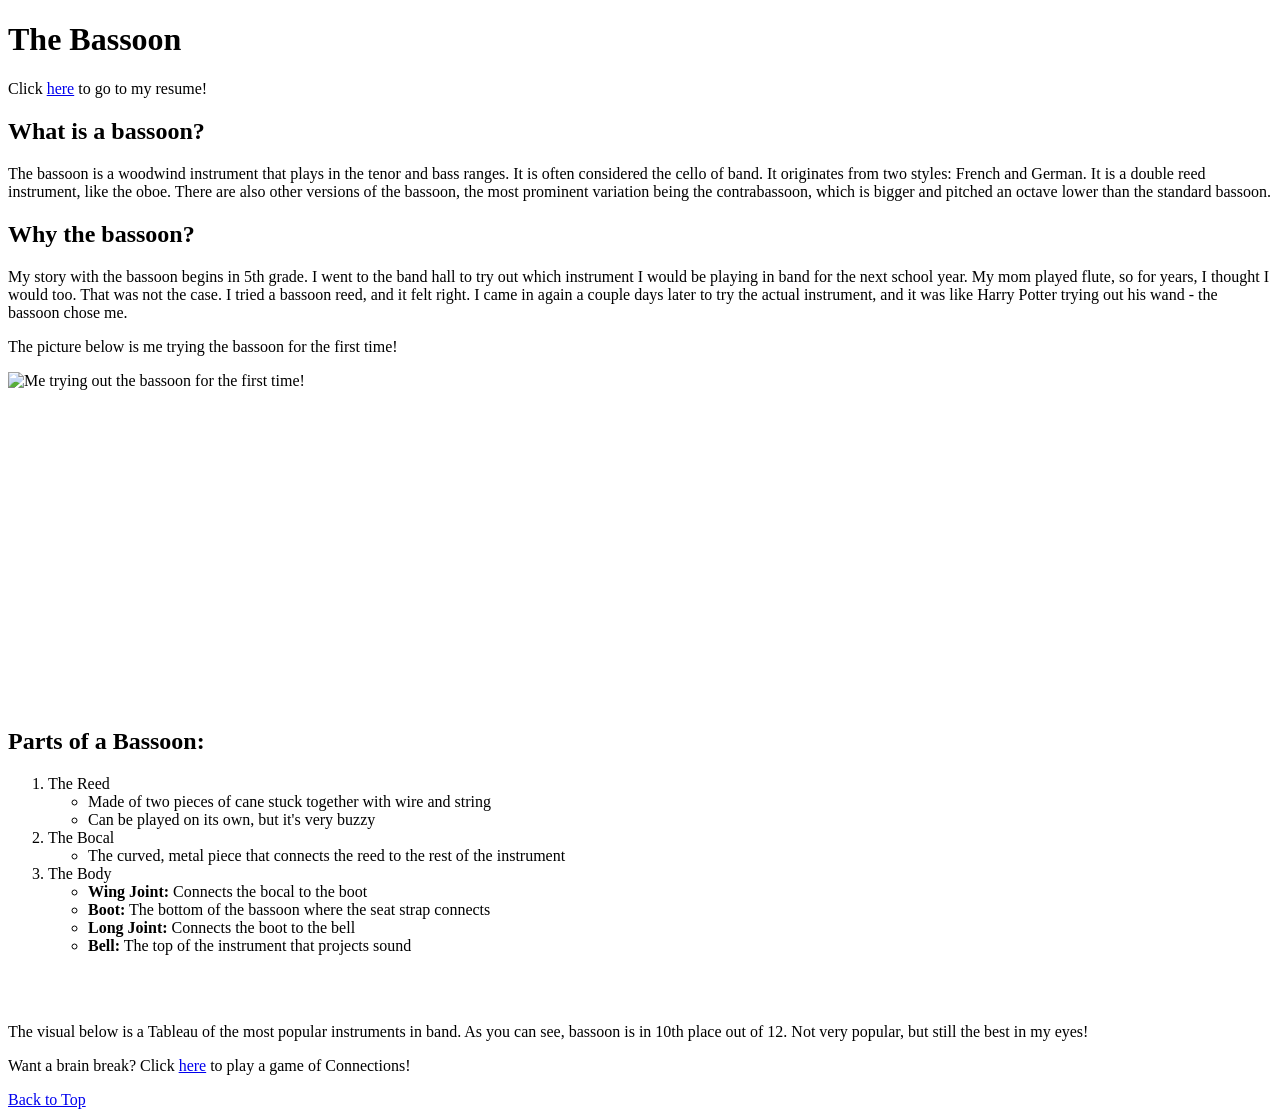
==== fromScratch.html @ 5c1c96fa "Add files via upload" ====
<!DOCTYPE html>
<html lang="en">
<head>
    <meta charset="UTF-8">
    <meta name="viewport" content="width=device-width, initial-scale=1.0">
    <link rel="stylesheet" href="css/mystyles.css" type="text/css">
    <title>The Bassoon</title>
</head>
<body>
    <div class="header-box">
        <h1 id="top">The Bassoon</h1>
        <nav>Click <a href="index.html">here</a> to go to my resume!</nav>
    </div>

    <div class="content-container">
        <h2>What is a bassoon?</h2>
        <p>The bassoon is a woodwind instrument that plays in the tenor and bass ranges. 
            It is often considered the cello of band. It originates from two styles: French and German. 
            It is a double reed instrument, like the oboe. There are also other versions of the bassoon, 
            the most prominent variation being the contrabassoon, which is bigger and pitched an octave 
            lower than the standard bassoon.
        </p>

        <h2>Why the bassoon?</h2>
        <p>My story with the bassoon begins in 5th grade. I went to the band hall to try out which instrument 
            I would be playing in band for the next school year. My mom played flute, so for years, I thought I would too. 
            That was not the case. I tried a bassoon reed, and it felt right. I came in again a couple days later to try the 
            actual instrument, and it was like Harry Potter trying out his wand - the bassoon chose me.
        </p>
        <p>The picture below is me trying the bassoon for the first time!</p>
    </div>

    <div class="media-wrapper">
        <img src="assets/img/FirstTimeBassoon.jpg" alt="Me trying out the bassoon for the first time!">
        
        <br>

        <iframe width="560" height="315" src="https://www.youtube.com/embed/MlCy4_Eof3g?si=Bkf8O7g7lN8RFWeI" 
            title="YouTube video player" frameborder="0" allow="accelerometer; autoplay; clipboard-write; encrypted-media; 
            gyroscope; picture-in-picture; web-share" referrerpolicy="strict-origin-when-cross-origin" allowfullscreen>
        </iframe>

<div class="media-wrapper">
    <h2>Parts of a Bassoon:</h2>
    
    <div class="list-container">
        <ol>
            <li>The Reed
                <ul>
                    <li>Made of two pieces of cane stuck together with wire and string</li>
                    <li>Can be played on its own, but it's very buzzy</li>
                </ul>
            </li>
            <li>The Bocal</li>
                <ul>
                    <li>The curved, metal piece that connects the reed to the rest of the instrument</li>
                </ul>
            <li>The Body
                <ul>
                    <li><strong>Wing Joint:</strong> Connects the bocal to the boot</li>
                    <li><strong>Boot:</strong> The bottom of the bassoon where the seat strap connects</li>
                    <li><strong>Long Joint:</strong> Connects the boot to the bell</li>
                    <li><strong>Bell:</strong> The top of the instrument that projects sound</li>
                </ul>
            </li>
        </ol>
    </div>
<br><br>
    </div>
        <p style="text-align:left;" class="content-container">
            The visual below is a Tableau of the most popular instruments in band. As you can see, bassoon is in 10th place out of 12. Not very popular, but still the best in my eyes!</p>
        <div class='tableauPlaceholder' id='viz1776913137018' style='position: relative'>
            <noscript><a href='#'><img alt='Instrument Popularity ' src='https:&#47;&#47;public.tableau.com&#47;static&#47;images&#47;In&#47;InstrumentPopularityTableau&#47;InstrumentPopularity&#47;1_rss.png' style='border: none' /></a></noscript>
            <object class='tableauViz' style='display:none;'>
                <param name='host_url' value='https%3A%2F%2Fpublic.tableau.com%2F' /> 
                <param name='embed_code_version' value='3' /> 
                <param name='site_root' value='' />
                <param name='name' value='InstrumentPopularityTableau&#47;InstrumentPopularity' />
                <param name='tabs' value='no' />
                <param name='toolbar' value='yes' />
                <param name='static_image' value='https:&#47;&#47;public.tableau.com&#47;static&#47;images&#47;In&#47;InstrumentPopularityTableau&#47;InstrumentPopularity&#47;1.png' /> 
                <param name='animate_transition' value='yes' />
                <param name='display_static_image' value='yes' />
                <param name='display_spinner' value='yes' />
                <param name='display_overlay' value='yes' />
                <param name='display_count' value='yes' />
                <param name='language' value='en-US' />
                <param name='filter' value='publish=yes' />
            </object>
        </div>                
        <script type='text/javascript'>                    
            var divElement = document.getElementById('viz1776913137018');                    
            var vizElement = divElement.getElementsByTagName('object')[0];                    
            vizElement.style.width='100%';vizElement.style.height=(divElement.offsetWidth*0.75)+'px';                    
            var scriptElement = document.createElement('script');                    
            scriptElement.src = 'https://public.tableau.com/javascripts/api/viz_v1.js';                    
            vizElement.parentNode.insertBefore(scriptElement, vizElement);                
        </script>

        <p class="footer-links">Want a brain break? Click <a href="fromAI.html">here</a> to play a game of Connections!</p>
        <a href="#top" class="back-to-top">Back to Top</a>
    </div>
</body>
</html>
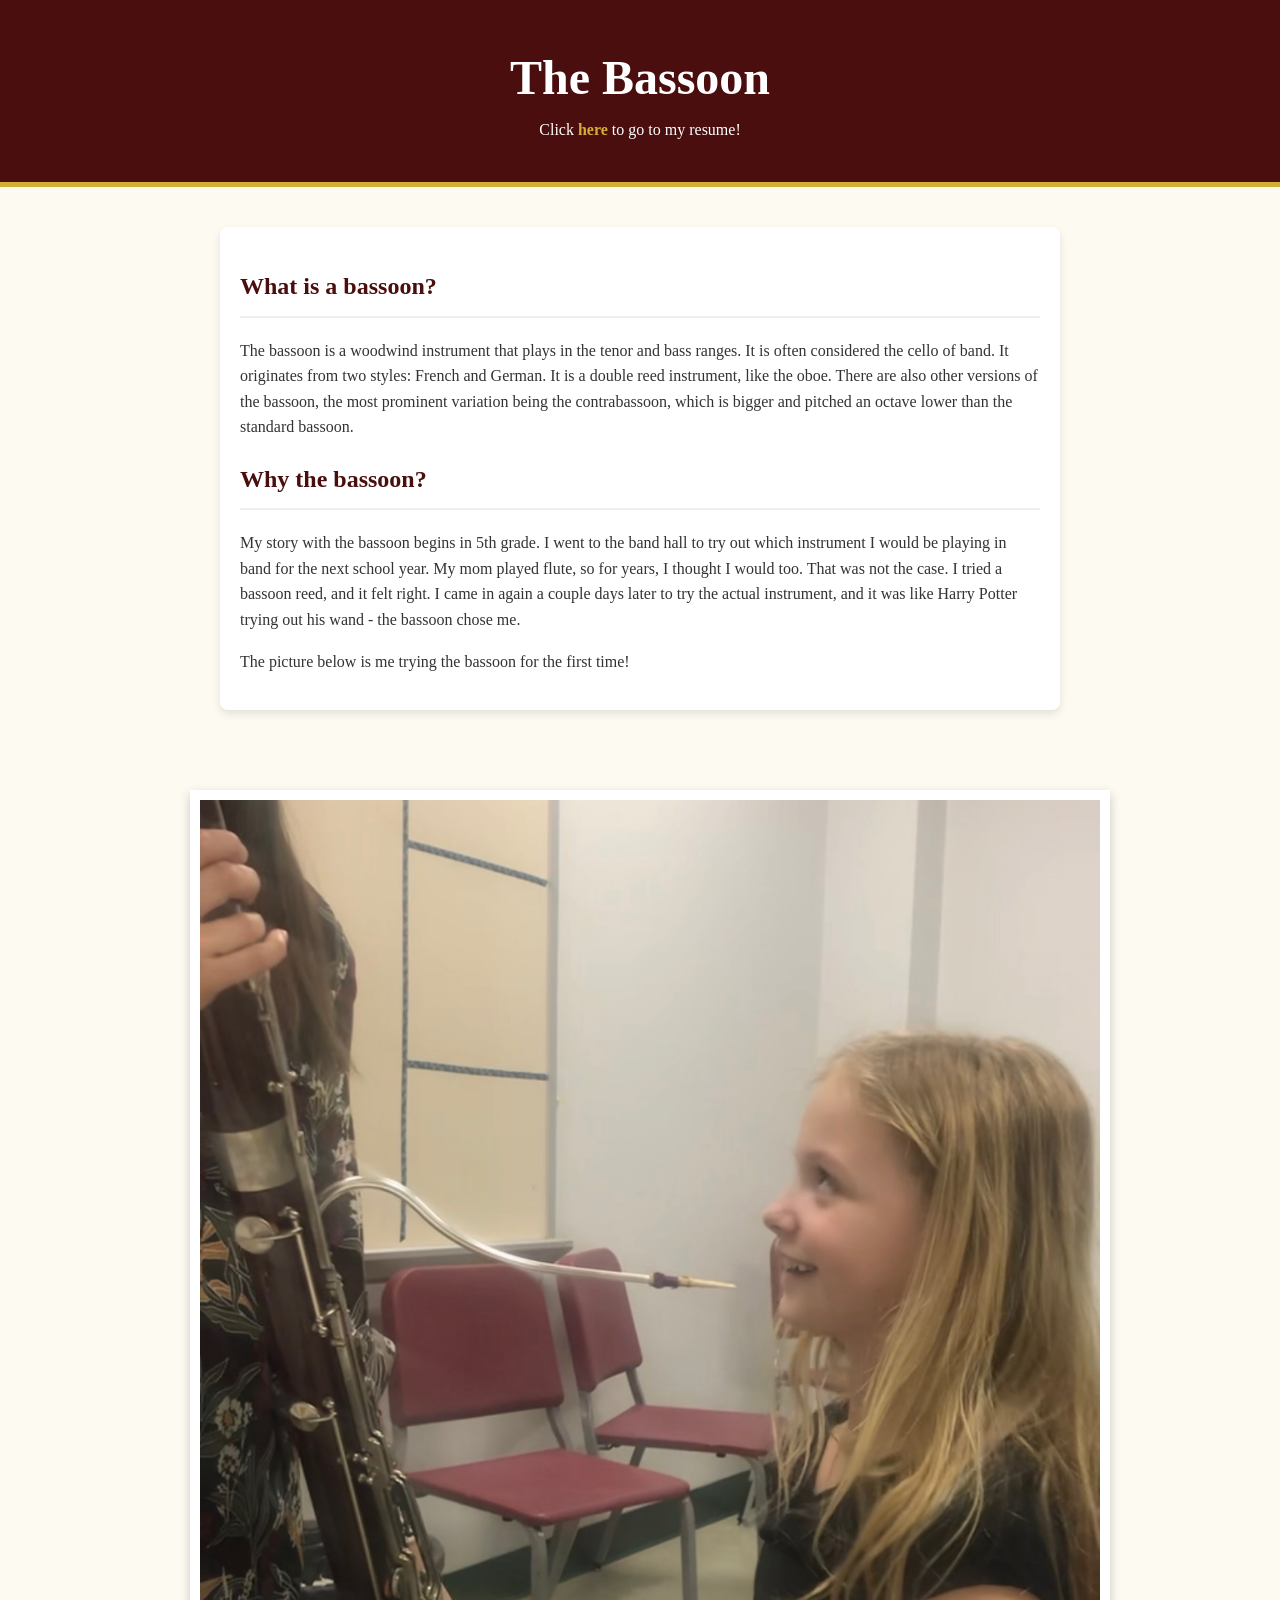
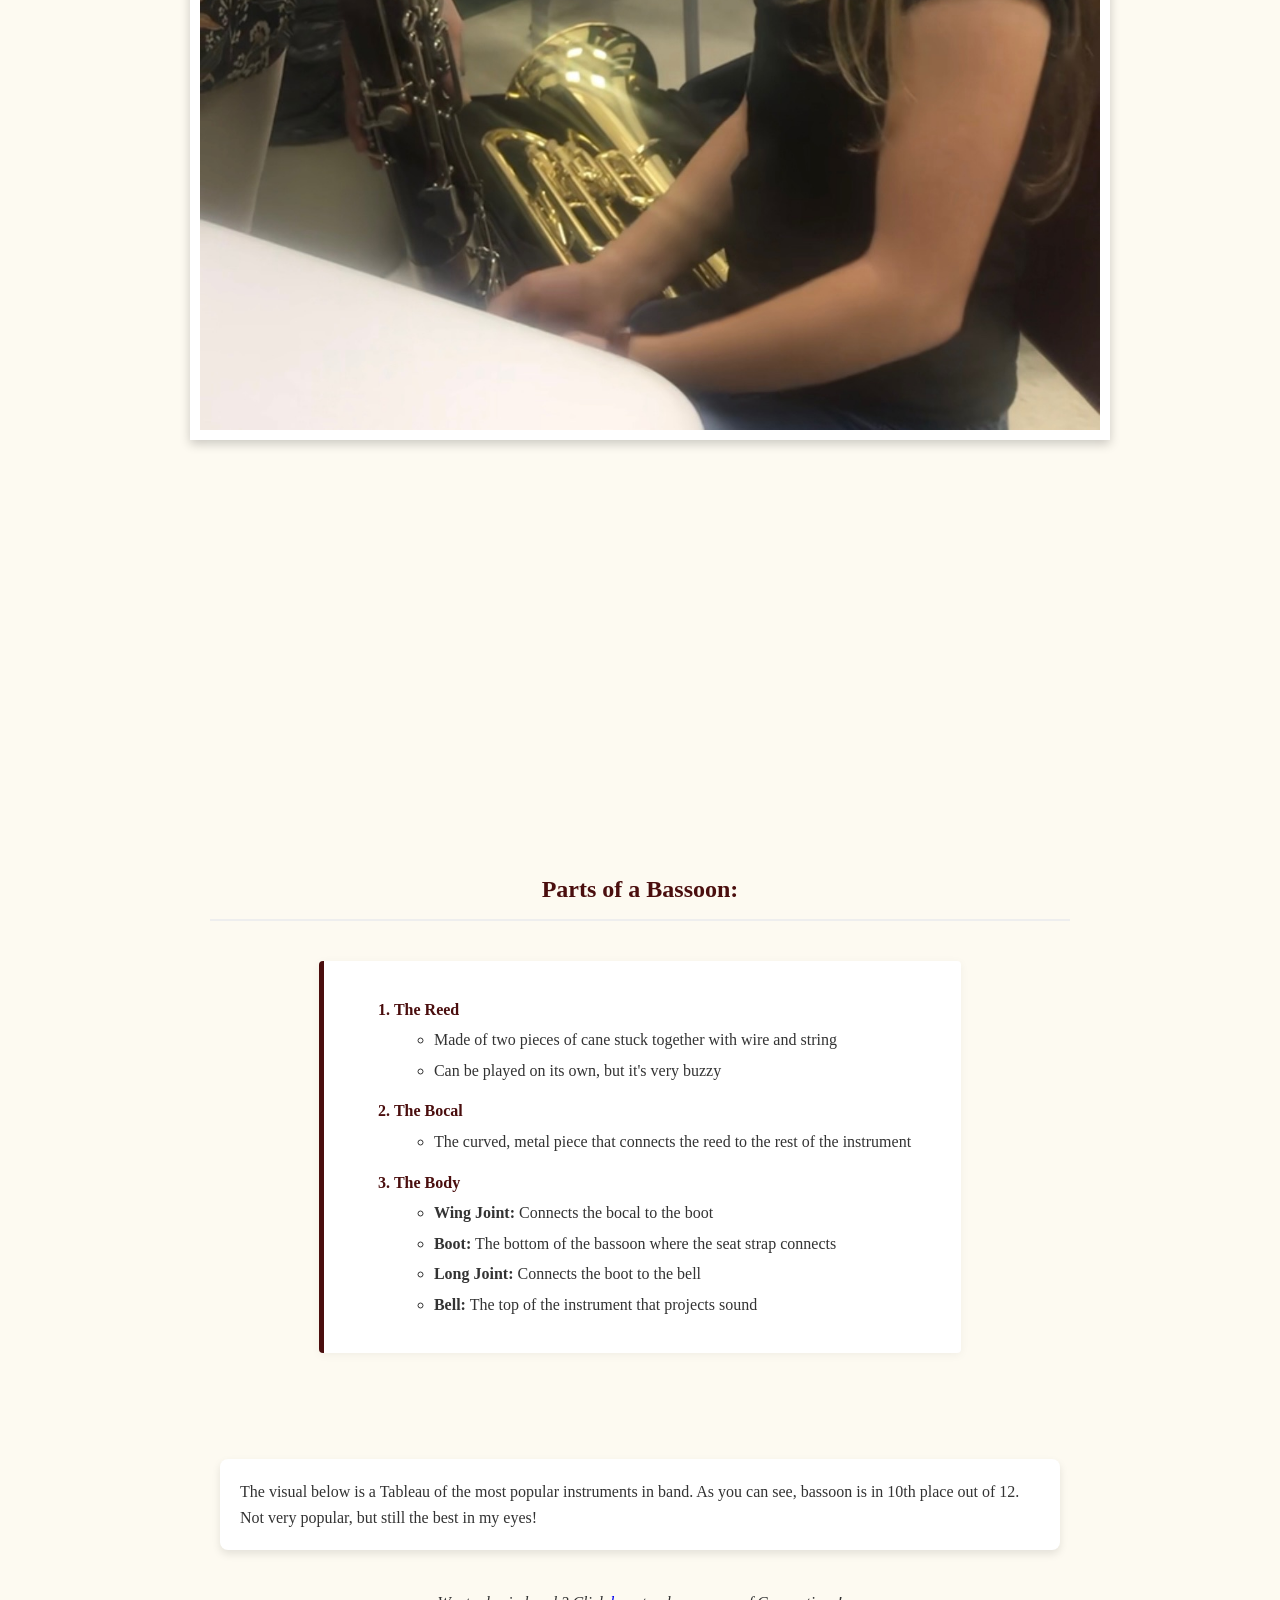
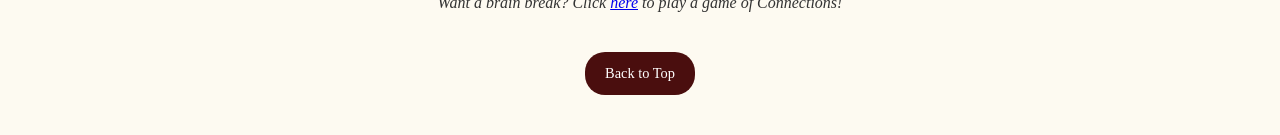
==== commit 73696e96: "Update fromScratch.html more linking changes" ====
--- a/fromScratch.html
+++ b/fromScratch.html
@@ -3,7 +3,7 @@
 <head>
     <meta charset="UTF-8">
     <meta name="viewport" content="width=device-width, initial-scale=1.0">
-    <link rel="stylesheet" href="css/mystyles.css" type="text/css">
+    <link rel="stylesheet" href="mystyles.css" type="text/css">
     <title>The Bassoon</title>
 </head>
 <body>
@@ -31,7 +31,7 @@
     </div>
 
     <div class="media-wrapper">
-        <img src="assets/img/FirstTimeBassoon.jpg" alt="Me trying out the bassoon for the first time!">
+        <img src="FirstTimeBassoon.jpg" alt="Me trying out the bassoon for the first time!">
         
         <br>
 
@@ -101,4 +101,4 @@
         <a href="#top" class="back-to-top">Back to Top</a>
     </div>
 </body>
-</html>+</html>
--- a/mystyles.css
+++ b/mystyles.css
@@ -0,0 +1,122 @@
+/* 1. Global Styles & Background */
+body {
+    background-color: #fdfaf1; /* Light parchment color */
+    font-family: 'Georgia', serif; /* Classic font for a classical instrument */
+    color: #333; /* Dark grey for readability */
+    margin: 0;
+    padding: 0;
+    line-height: 1.6;
+}
+
+/* 2. Header Box Styling (Div 1) */
+.header-box {
+    background-color: #4a0e0e; /* Deep Mahogany wood color */
+    color: #ffffff; /* Font color style */
+    padding: 40px 20px;
+    text-align: center;
+    border-bottom: 5px solid #d4af37; /* Gold accent like instrument keys */
+}
+
+.header-box h1 {
+    font-family: 'Times New Roman', serif;
+    font-size: 3rem;
+    margin: 0;
+}
+
+.header-box nav a {
+    color: #d4af37;
+    text-decoration: none;
+    font-weight: bold;
+}
+
+/* 3. Content Container Styling (Div 2) */
+.content-container {
+    max-width: 800px;
+    margin: 40px auto; /* Centers the div */
+    padding: 20px;
+    background-color: #ffffff;
+    box-shadow: 0 4px 8px rgba(0,0,0,0.1);
+    border-radius: 8px;
+}
+
+h2 {
+    color: #4a0e0e; /* Matching the mahogany theme */
+    border-bottom: 2px solid #eee;
+    padding-bottom: 10px;
+}
+
+/* 4. Media Wrapper Styling (Div 3) */
+.media-wrapper {
+    max-width: 900px;
+    margin: 20px auto;
+    text-align: center;
+    padding-bottom: 50px;
+}
+
+/* Specific styling for images and videos to keep them neat */
+img {
+    max-width: 100%;
+    height: auto;
+    border: 10px solid #fff;
+    box-shadow: 0 4px 10px rgba(0,0,0,0.2);
+    margin: 20px 0;
+}
+
+iframe {
+    margin: 10px 0;
+    border: none;
+}
+
+/* 6. Footer & Anchor styling */
+.footer-links {
+    margin-top: 40px;
+    font-style: italic;
+}
+
+.back-to-top {
+    display: inline-block;
+    margin-top: 20px;
+    padding: 10px 20px;
+    background-color: #4a0e0e;
+    color: white;
+    text-decoration: none;
+    border-radius: 20px;
+    font-size: 0.9rem;
+}
+
+.back-to-top:hover {
+    background-color: #d4af37;
+    color: #4a0e0e;
+}
+
+/* Styling for the list section specifically */
+.list-container {
+    display: inline-block; /* Makes the div only as wide as its content */
+    text-align: left;      /* Keeps the text inside the list aligned to the left */
+    background-color: #fff; /* White background to make the list pop */
+    padding: 20px 50px 20px 30px; 
+    border-left: 5px solid #4a0e0e; /* A nice mahogany accent line */
+    box-shadow: 0 2px 10px rgba(0,0,0,0.05);
+    margin: 20px auto;
+    border-radius: 4px;
+}
+
+/* Ensure the parent of the list-container is centering its children */
+.media-wrapper {
+    text-align: center; 
+    padding: 20px;
+}
+
+/* Spacing out the list items for better readability */
+ol > li {
+    margin-top: 15px;
+    font-weight: bold;
+    color: #4a0e0e;
+}
+
+ul > li {
+    margin-top: 5px;
+    font-weight: normal;
+    color: #333;
+    list-style-type: circle; /* Differentiates the sub-bullets */
+}
